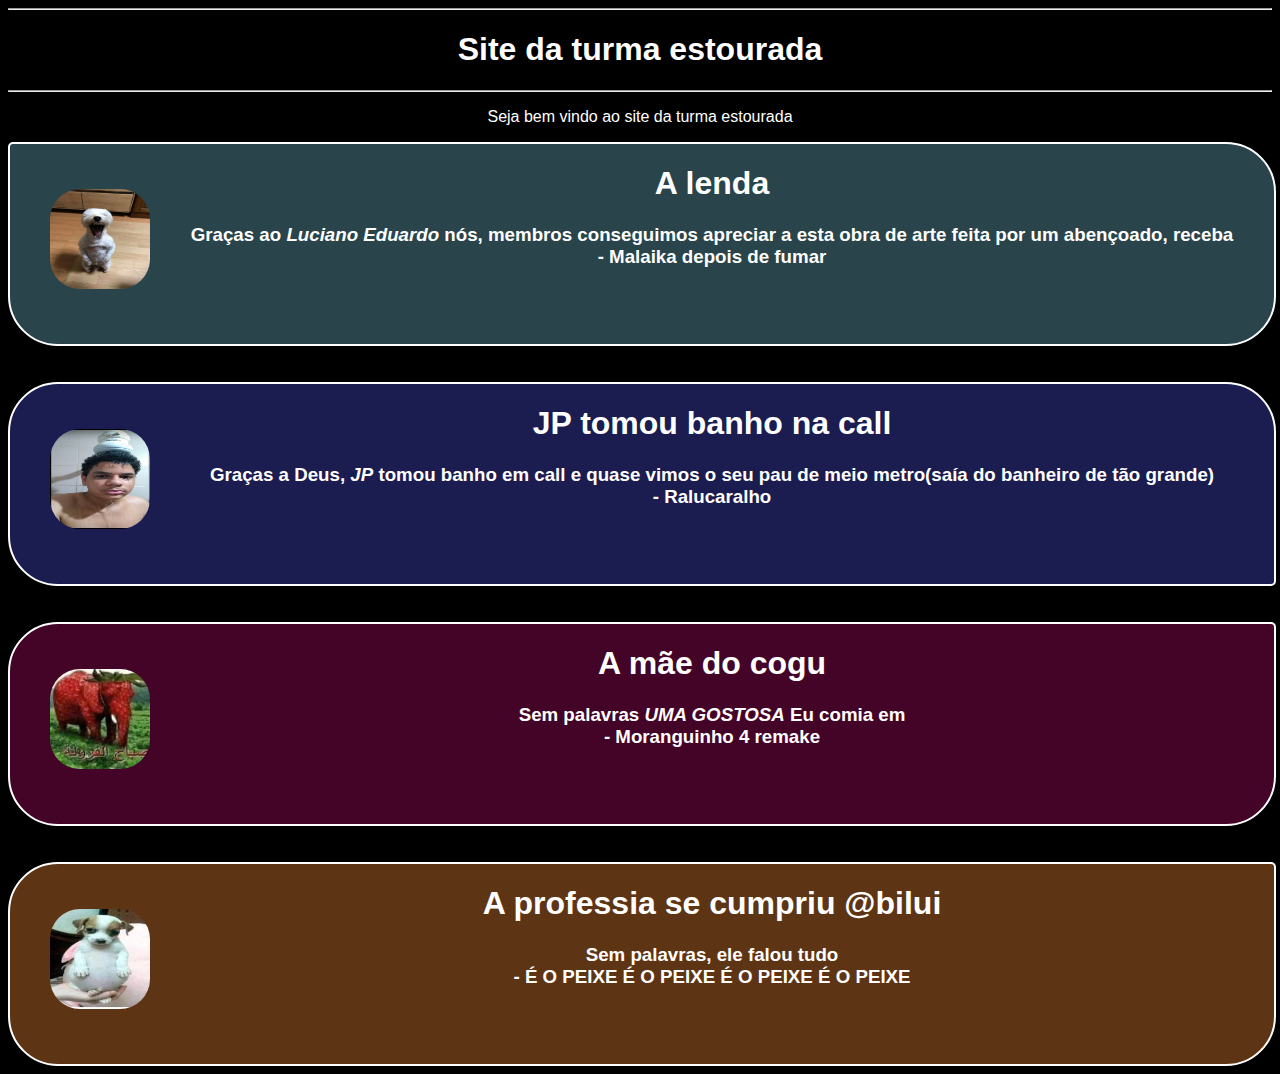
==== index.html @ c14f6e7d "initial commit" ====
<!DOCTYPE html>
<html lang="en">
<head>
    <meta charset="UTF-8">
    <meta http-equiv="X-UA-Compatible" content="IE=edge">
    <meta name="viewport" content="width=device-width, initial-scale=1.0">
    <title>Turma estourada</title>
    <link rel="stylesheet" href="style.css">
</head>
<body class="c">
    <header>
        <hr class="c">
        <h1 class="c">Site da turma estourada</h1><hr>
    </header>
    <main>
        <p class="c">Seja bem vindo ao site da turma estourada</p>

    </main>
    <div style="border: solid 2px; width: 100%; height: 200px; background-color: rgb(41, 68, 75); border-radius: 5px 50px 50px 50px;">
        <img src="Deus.png" width="100px" height="100px" style="margin-top: 45px; margin-left: 40px; border-radius: 30px; float: left;">
        <h1>A lenda</h1>
        <h3>Graças ao <i>Luciano Eduardo</i> nós, membros conseguimos apreciar a esta obra de arte feita por um abençoado, receba <br> - Malaika depois de fumar</h3>
    </div>
    <br><br>
    <div style="border: solid 2px; width: 100%; height: 200px; background-color: rgb(27, 28, 80); border-radius: 50px 50px 5px 50px;">
        <img src="jp.png" width="100px" height="100px" style="margin-top: 45px; margin-left: 40px; border-radius: 30px; float: left;">
        <h1>JP tomou banho na call</h1>
        <h3>Graças a Deus, <i>JP</i> tomou banho em call e quase vimos o seu pau de meio metro(saía do banheiro de tão grande) <br> - Ralucaralho</h3>
    </div><br><br>
    <div style="border: solid 2px; width: 100%; height: 200px; background-color: rgb(68, 4, 39); border-radius: 50px 5px 50px 50px;">
        <img src="elefante.jpg" width="100px" height="100px" style="margin-top: 45px; margin-left: 40px; border-radius: 30px; float: left;">
        <h1>A mãe do cogu</h1>
        <h3>Sem palavras <i>UMA GOSTOSA</i> Eu comia em <br> - Moranguinho 4 remake</h3>
    </div><br><br>
    <div style="border: solid 2px; width: 100%; height: 200px; background-color: rgb(94, 53, 20); border-radius: 50px 5px 50px 50px;">
        <img src="tomanocupiranha.jpg" width="100px" height="100px" style="margin-top: 45px; margin-left: 40px; border-radius: 30px; float: left;">
        <h1>A professia se cumpriu @bilui</h1>
        <h3>Sem palavras,<i></i> ele falou tudo <br> - É O PEIXE É O PEIXE É O PEIXE É O PEIXE</h3>
    </div>
</body>
</html>
---- style.css ----
.c {
    background-color: black;
    color: white;
    font-family: Arial;
    text-align: center;
}
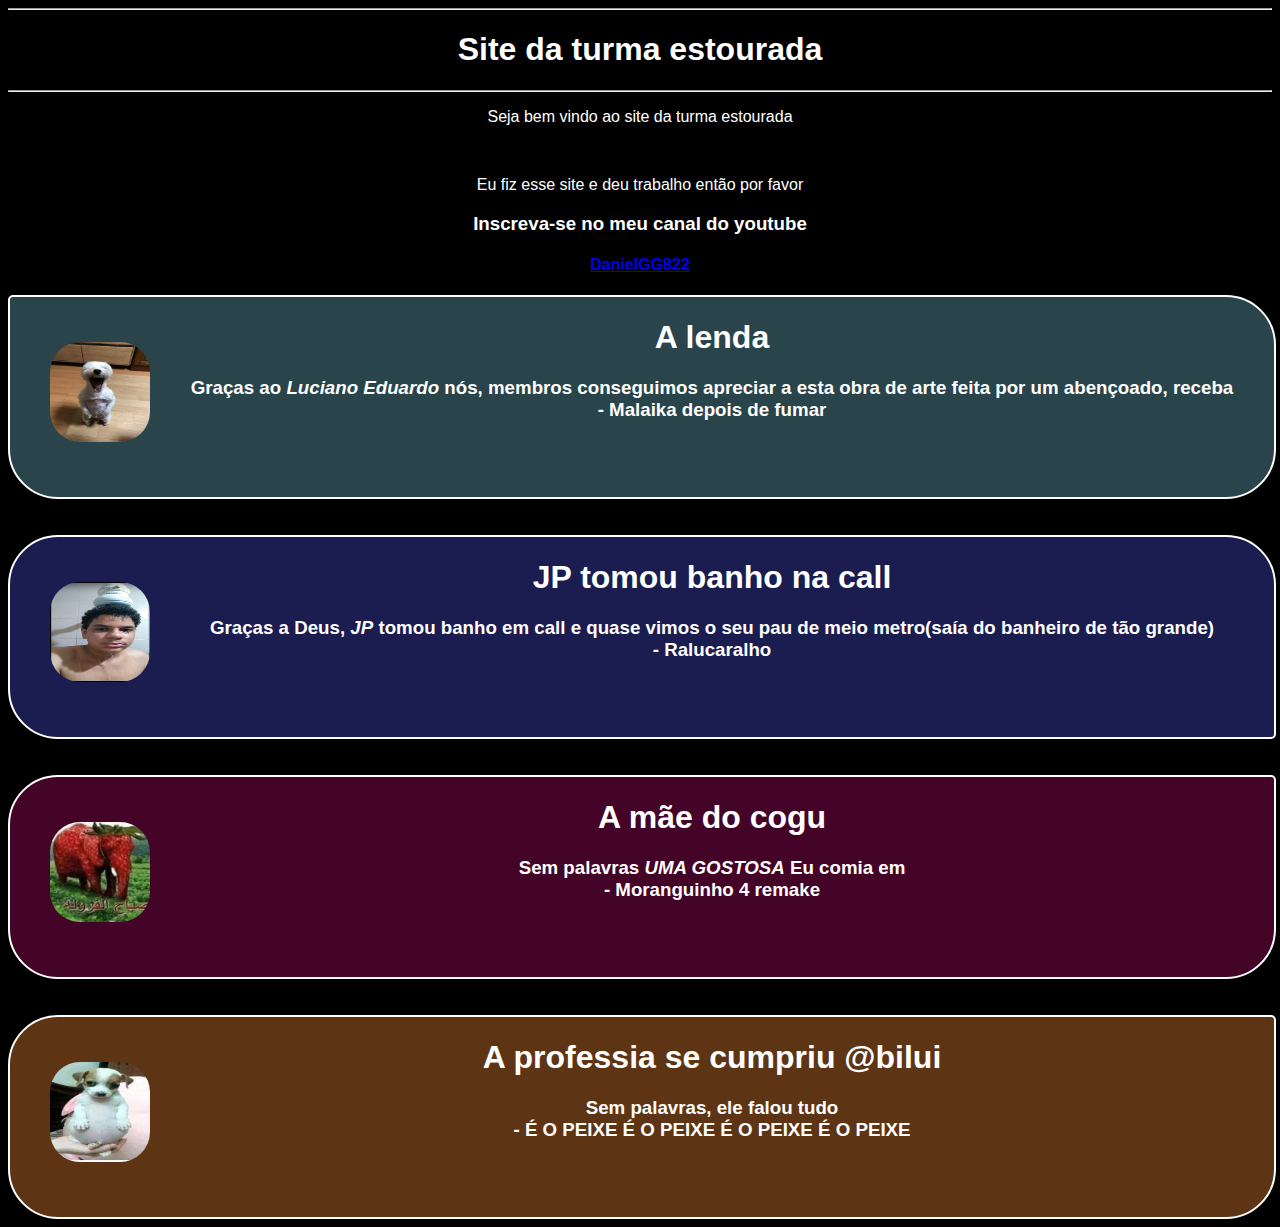
==== commit 9c89ac26: "Update index.html" ====
--- a/index.html
+++ b/index.html
@@ -14,6 +14,11 @@
     </header>
     <main>
         <p class="c">Seja bem vindo ao site da turma estourada</p>
+        <br><p>Eu fiz esse site e deu trabalho então por favor</p>
+        <h3>Inscreva-se no meu canal do youtube</h3>
+        <a href="https://www.youtube.com/@DanielGG822html">
+            <h4>DanielGG822</h4>
+        </a>
 
     </main>
     <div style="border: solid 2px; width: 100%; height: 200px; background-color: rgb(41, 68, 75); border-radius: 5px 50px 50px 50px;">
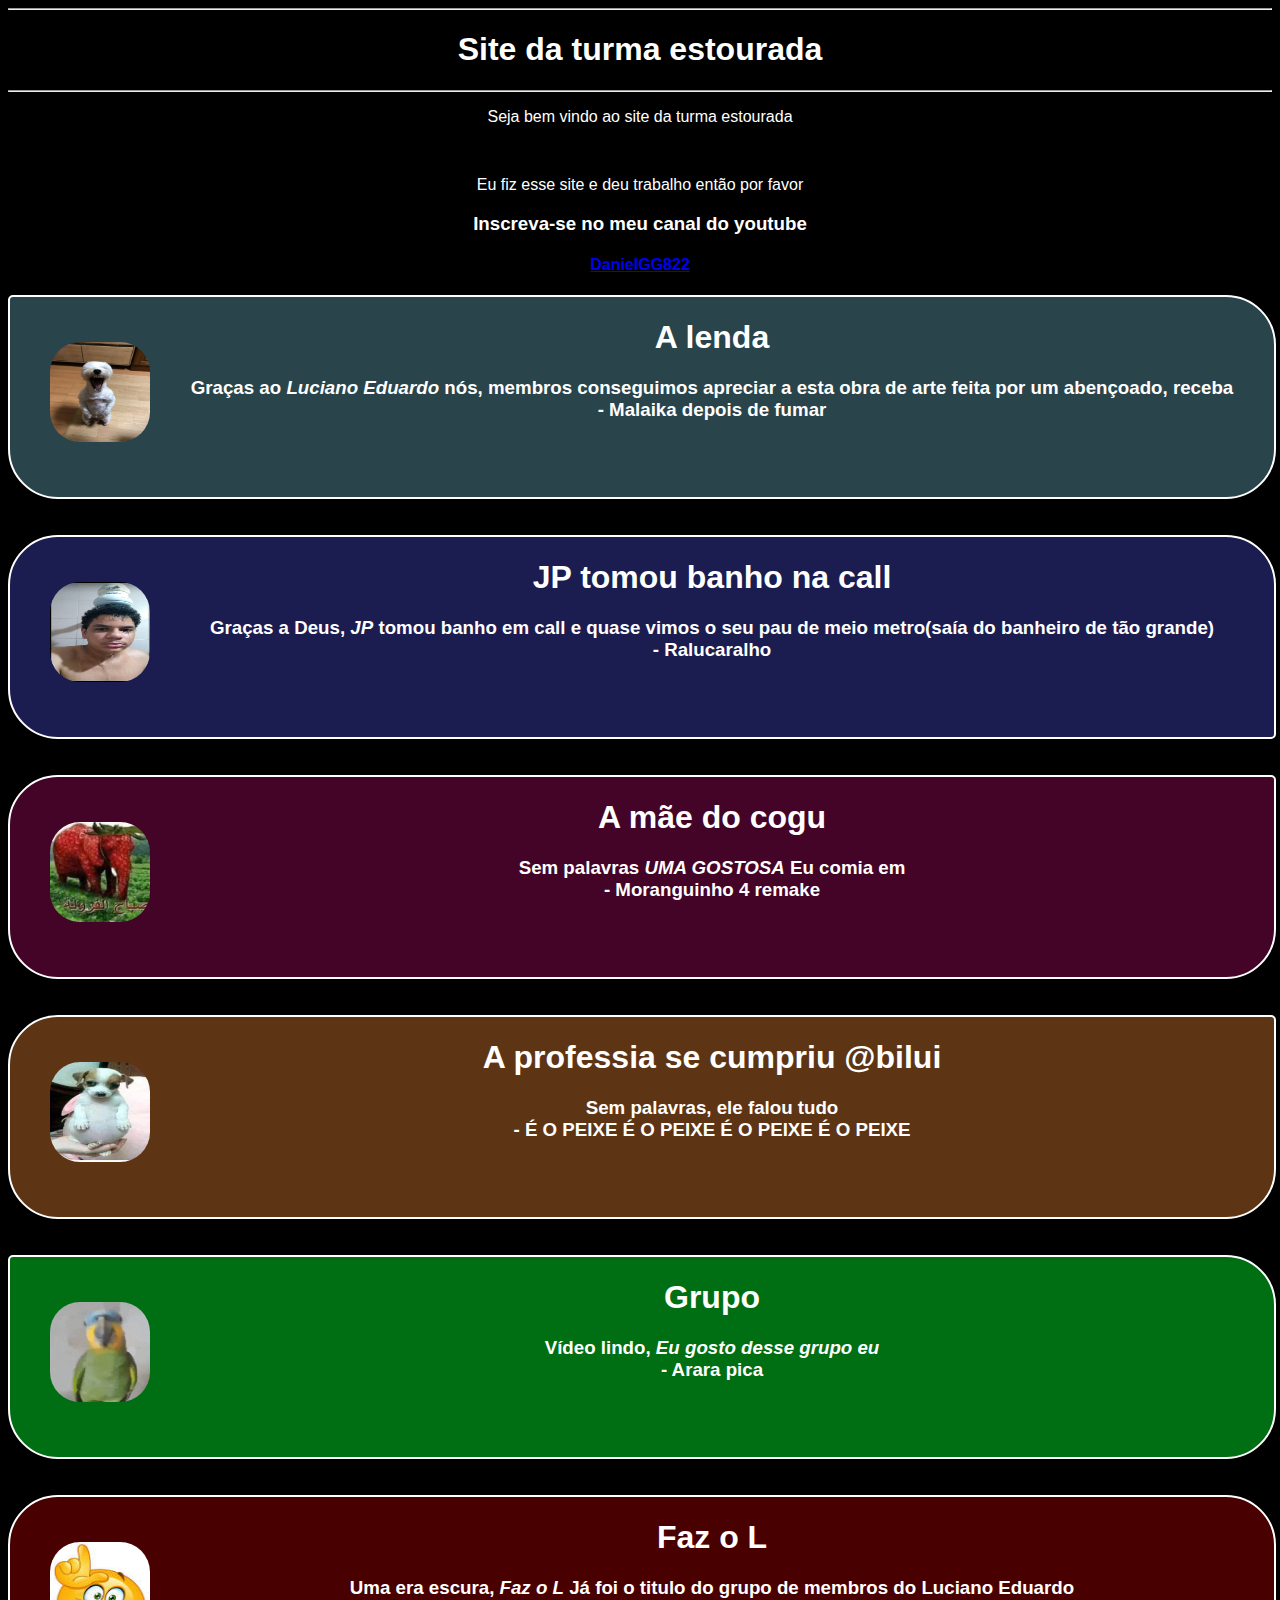
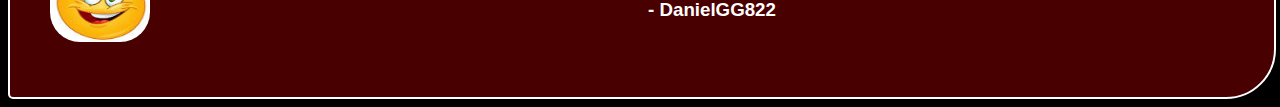
==== commit 6df1ac61: "update 2" ====
--- a/index.html
+++ b/index.html
@@ -41,6 +41,17 @@
         <img src="tomanocupiranha.jpg" width="100px" height="100px" style="margin-top: 45px; margin-left: 40px; border-radius: 30px; float: left;">
         <h1>A professia se cumpriu @bilui</h1>
         <h3>Sem palavras,<i></i> ele falou tudo <br> - É O PEIXE É O PEIXE É O PEIXE É O PEIXE</h3>
+    </div><br><br>
+    <div style="border: solid 2px; width: 100%; height: 200px; background-color: rgb(0, 110, 18); border-radius: 5px 50px 50px 50px;">
+        <img src="grupolindo.gif" width="100px" height="100px" style="margin-top: 45px; margin-left: 40px; border-radius: 30px; float: left;">
+        <h1>Grupo</h1>
+        <h3>Vídeo lindo,<i> Eu gosto desse grupo eu</i> <br> - Arara pica</h3>
+    </div>
+    <br><br>
+    <div style="border: solid 2px; width: 100%; height: 200px; background-color: rgb(73, 0, 0); border-radius: 50px 50px 50px 5px;">
+        <img src="fazoel1.jpg" width="100px" height="100px" style="margin-top: 45px; margin-left: 40px; border-radius: 30px; float: left;">
+        <h1>Faz o L</h1>
+        <h3>Uma era escura, <i>Faz o L</i> Já foi o titulo do grupo de membros do Luciano Eduardo<br> - DanielGG822</h3>
     </div>
 </body>
 </html>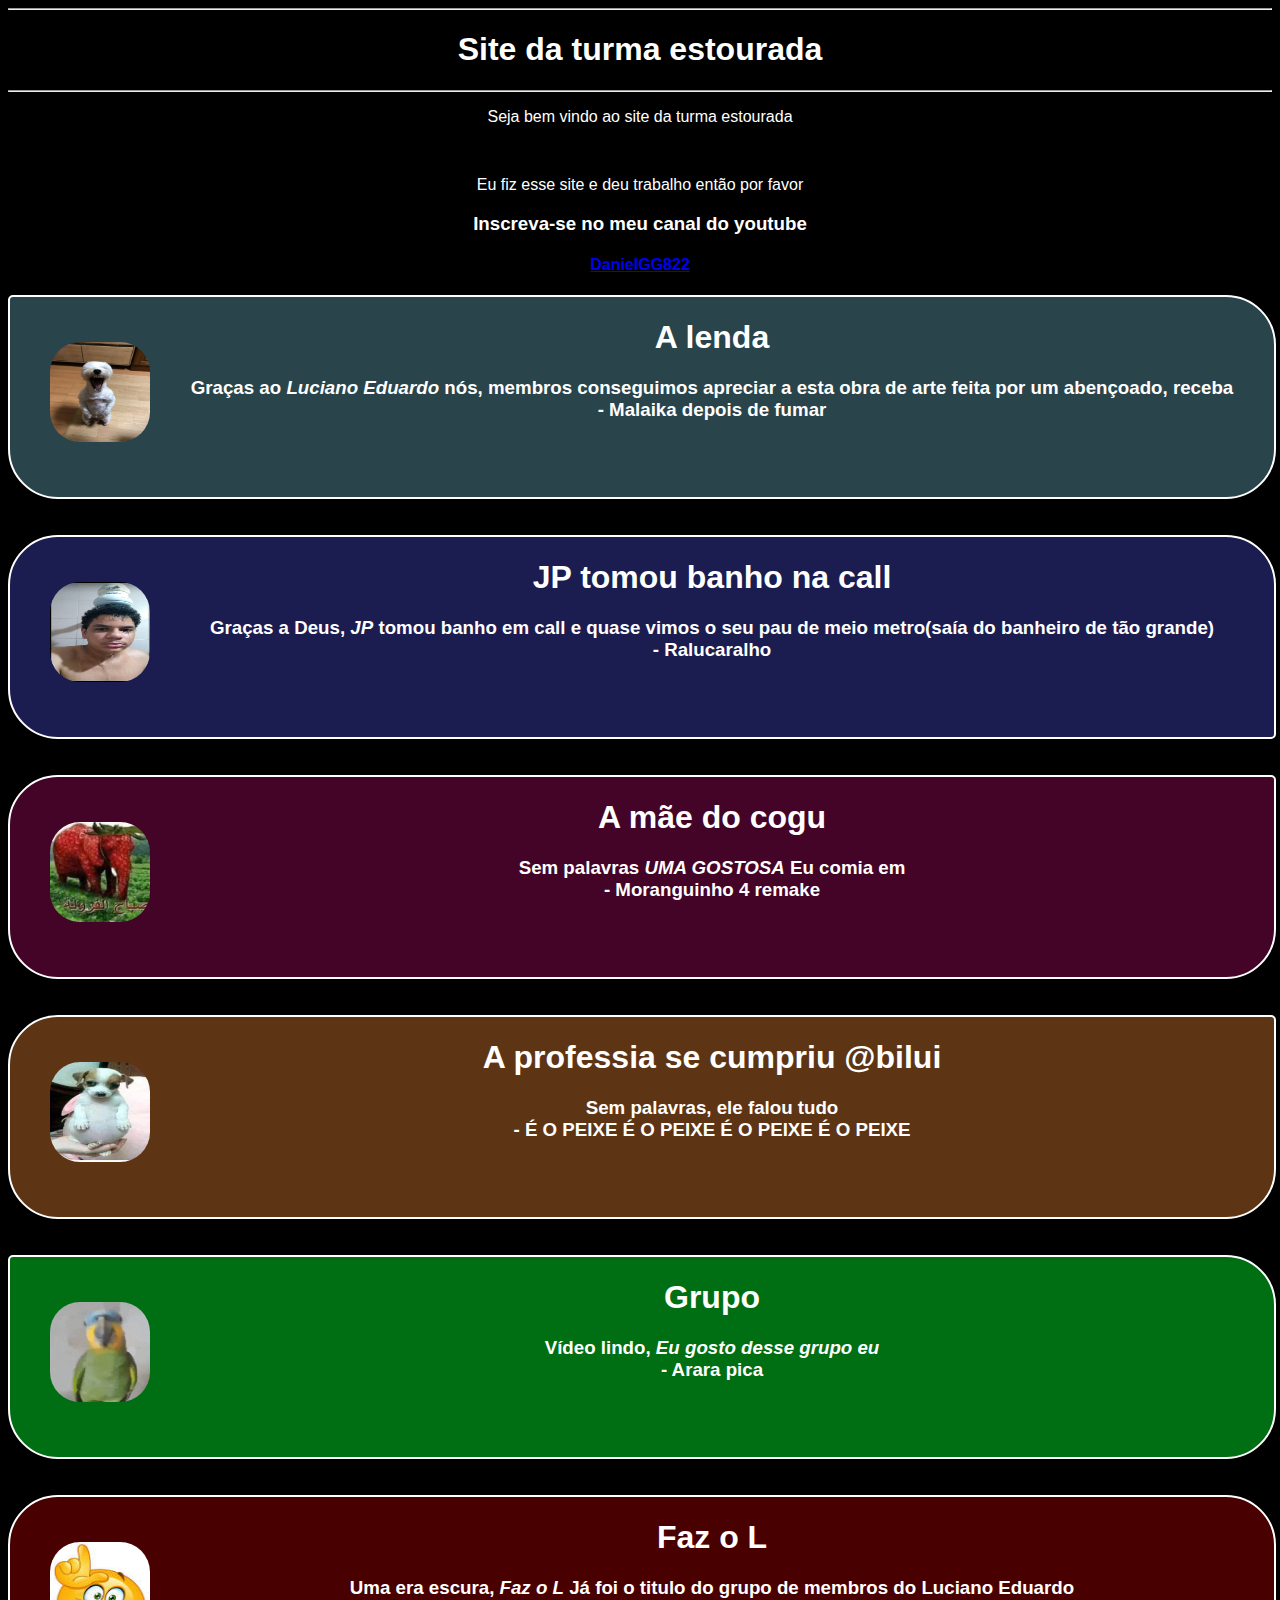
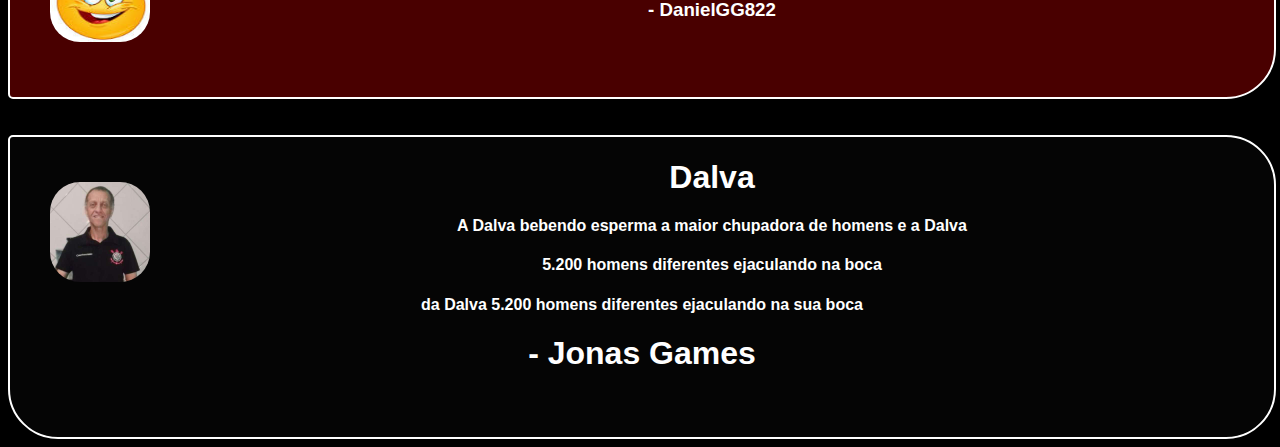
==== commit 9a81f90c: "update 3" ====
--- a/index.html
+++ b/index.html
@@ -53,5 +53,14 @@
         <h1>Faz o L</h1>
         <h3>Uma era escura, <i>Faz o L</i> Já foi o titulo do grupo de membros do Luciano Eduardo<br> - DanielGG822</h3>
     </div>
+    <br><br>
+    <div style="border: solid 2px; width: 100%; height: 300px; background-color: rgb(5, 5, 5); border-radius: 5px 50px 50px 50px;">
+        <img src="dalva.png" width="100px" height="100px" style="margin-top: 45px; margin-left: 40px; border-radius: 30px; float: left;">
+        <h1>Dalva</h1>
+        <h4>A Dalva bebendo esperma a maior chupadora de homens e a Dalva</h4>
+        <h4>5.200 homens diferentes ejaculando na boca</h4>
+        <h4>da Dalva 5.200 homens diferentes ejaculando na sua boca</h4>
+        <h1>- Jonas Games</h1>
+    </div>
 </body>
 </html>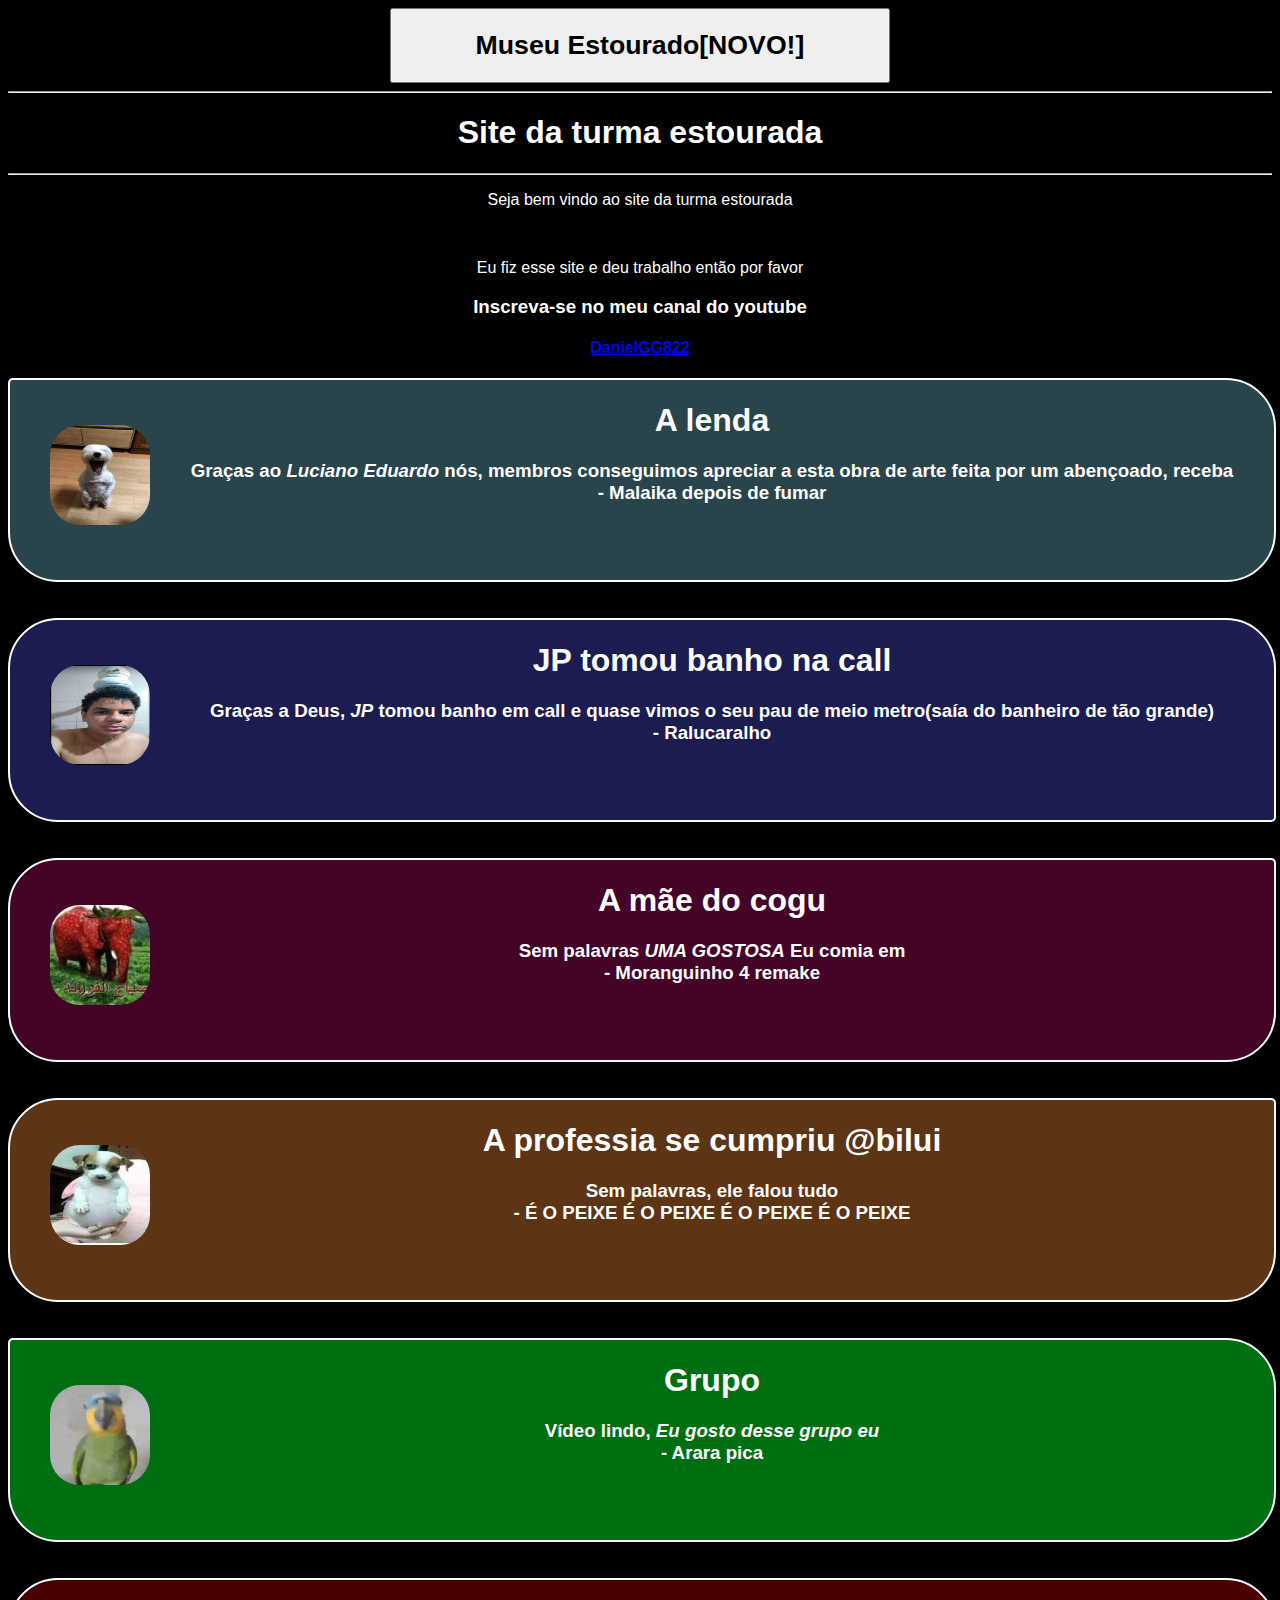
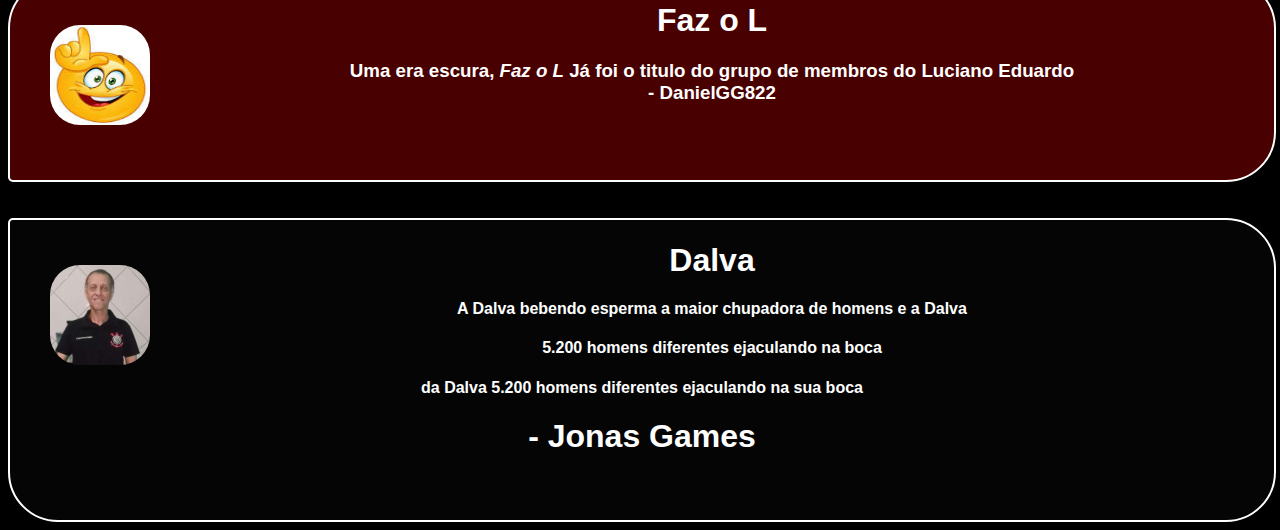
==== commit 9053c3d5: "museu estourado" ====
--- a/index.html
+++ b/index.html
@@ -7,8 +7,11 @@
     <title>Turma estourada</title>
     <link rel="stylesheet" href="style.css">
 </head>
-<body class="c">
+<body class="c"> <!--Este é o index.html, existe somente este código html no site-->
     <header>
+        <a href="/museu/museu.html">
+            <button style="height: 75px; width: 500px;"><h1>Museu Estourado[NOVO!]</h1></button>
+        </a>
         <hr class="c">
         <h1 class="c">Site da turma estourada</h1><hr>
     </header>
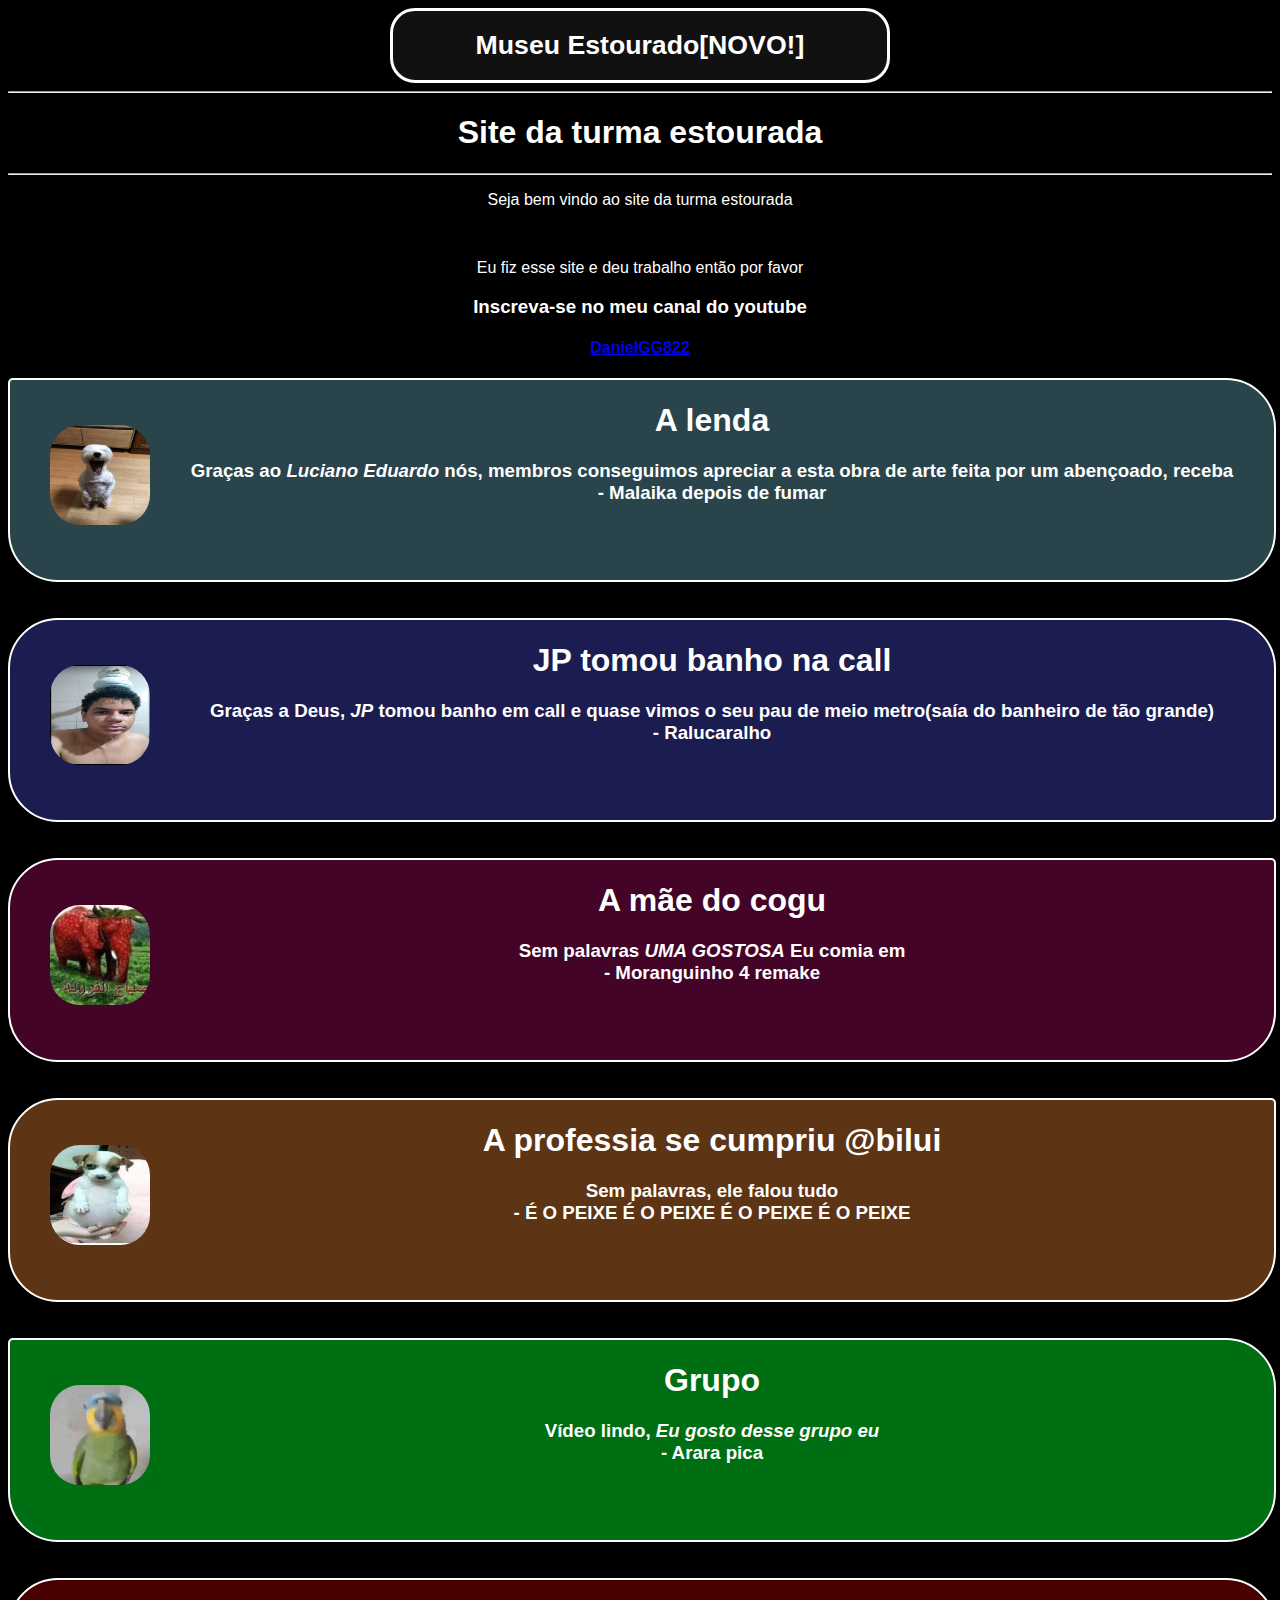
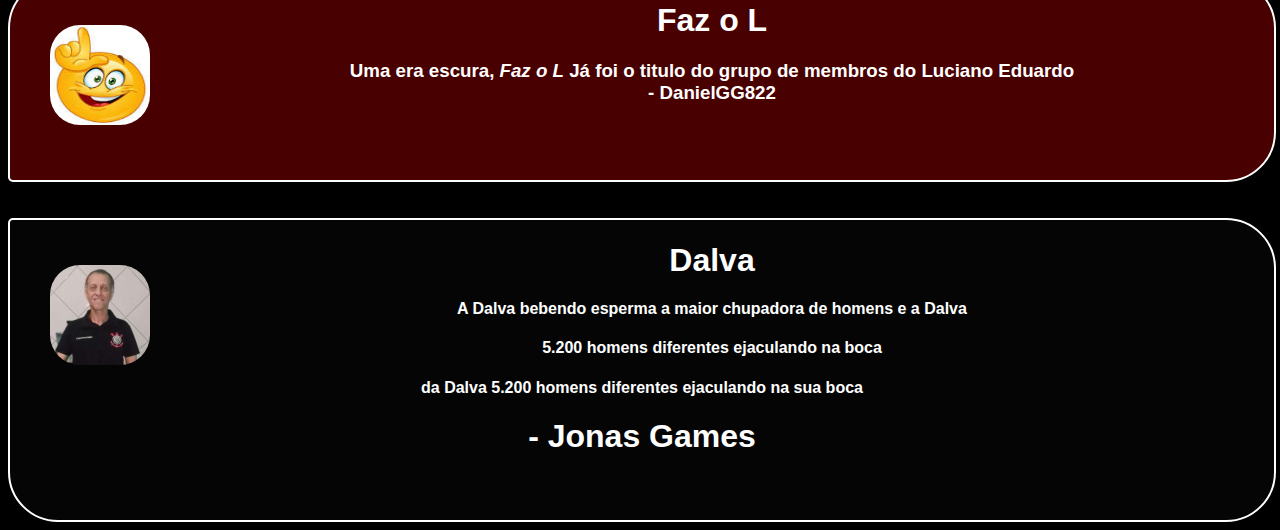
==== commit 2e9fbd80: "fix update" ====
--- a/index.html
+++ b/index.html
@@ -9,7 +9,7 @@
 </head>
 <body class="c"> <!--Este é o index.html, existe somente este código html no site-->
     <header>
-        <a href="/museu/museu.html">
+        <a href="/museu.html">
             <button style="height: 75px; width: 500px;"><h1>Museu Estourado[NOVO!]</h1></button>
         </a>
         <hr class="c">
--- a/style.css
+++ b/style.css
@@ -3,4 +3,12 @@
     color: white;
     font-family: Arial;
     text-align: center;
+} /*eu fiz o básico de css então tem somente 1 código css e é bem pequeno
+agora eu vou mostrar as imagens*/
+
+button {
+    background-color: rgb(17, 17, 17);
+    color: white;
+    border: solid 3px;
+    border-radius: 25px;
 }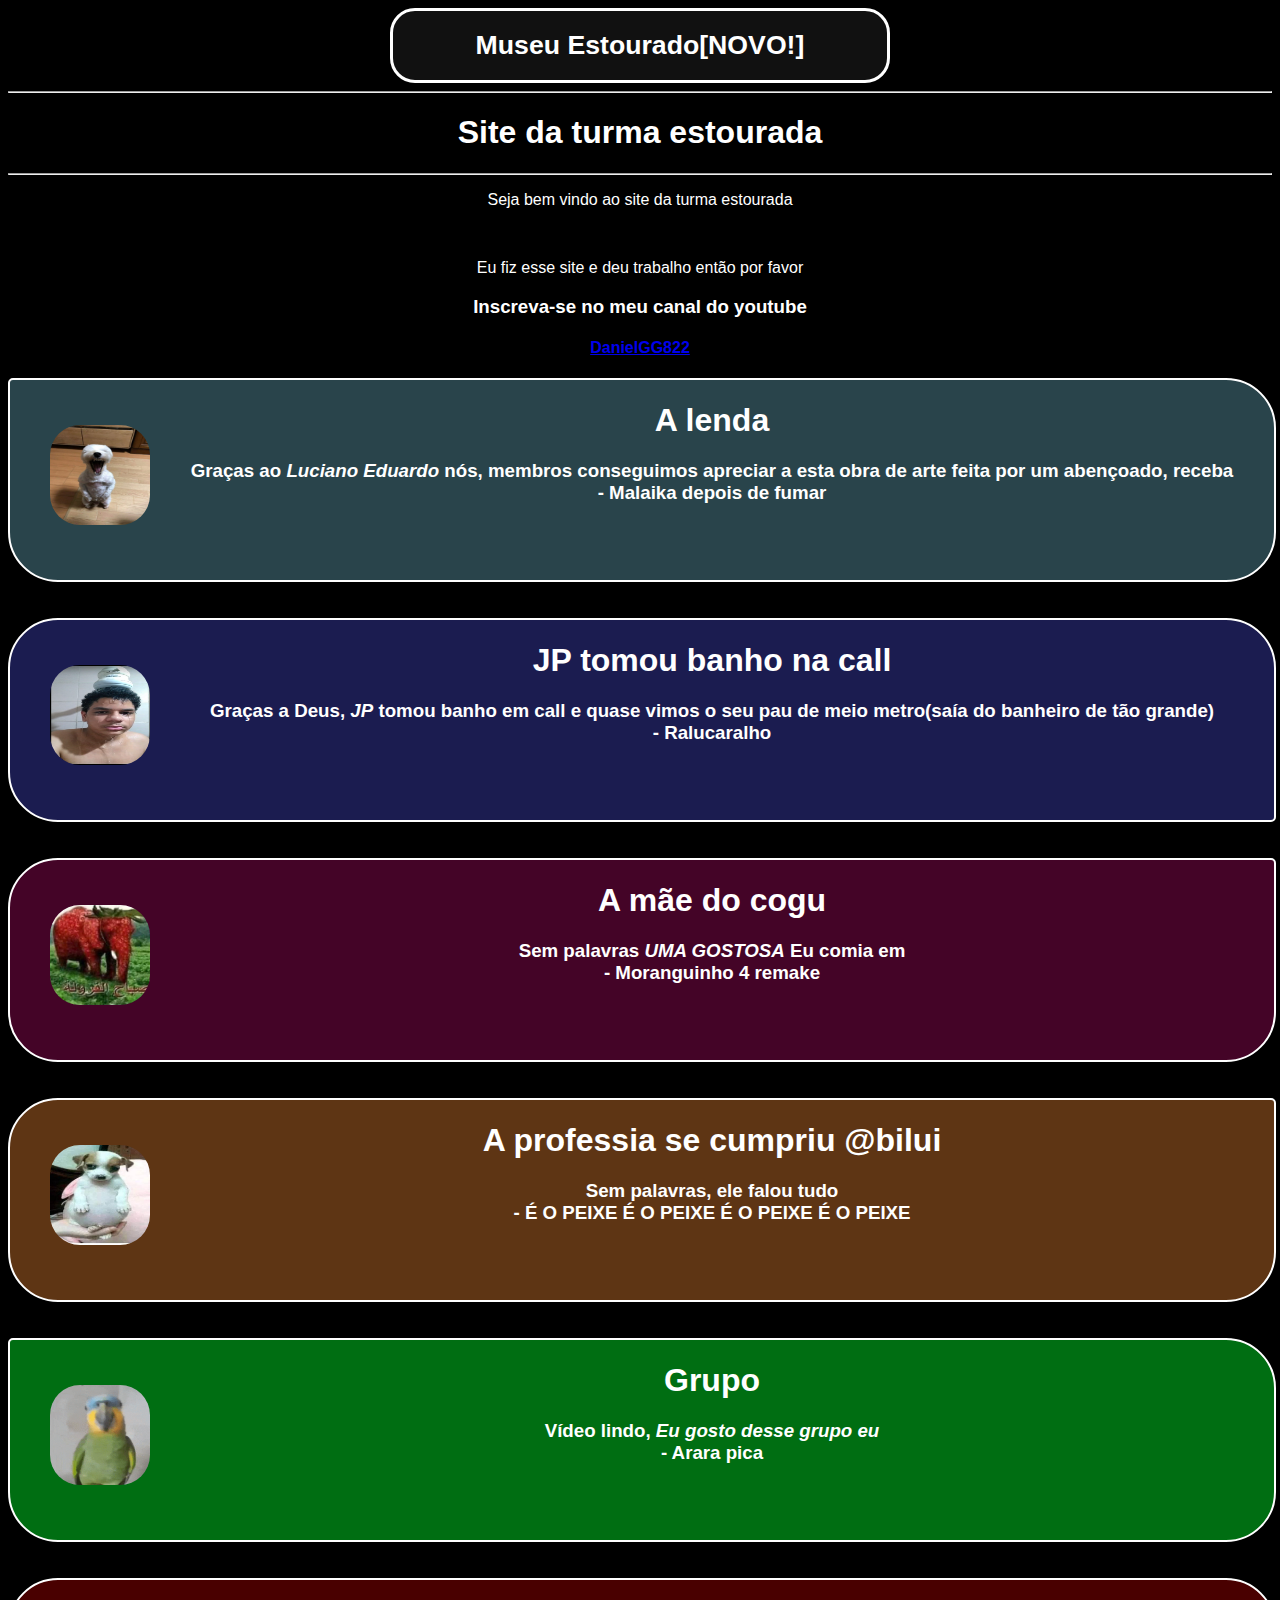
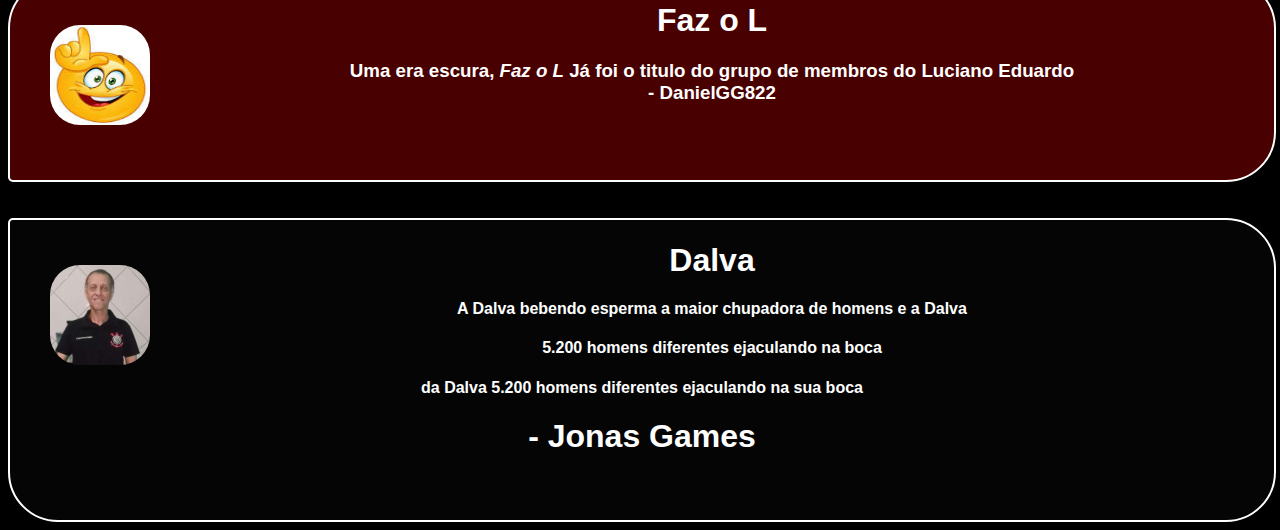
==== commit d4454623: "fix update" ====
--- a/index.html
+++ b/index.html
@@ -9,7 +9,7 @@
 </head>
 <body class="c"> <!--Este é o index.html, existe somente este código html no site-->
     <header>
-        <a href="/museu.html">
+        <a href="site-estourado/museu.html">
             <button style="height: 75px; width: 500px;"><h1>Museu Estourado[NOVO!]</h1></button>
         </a>
         <hr class="c">
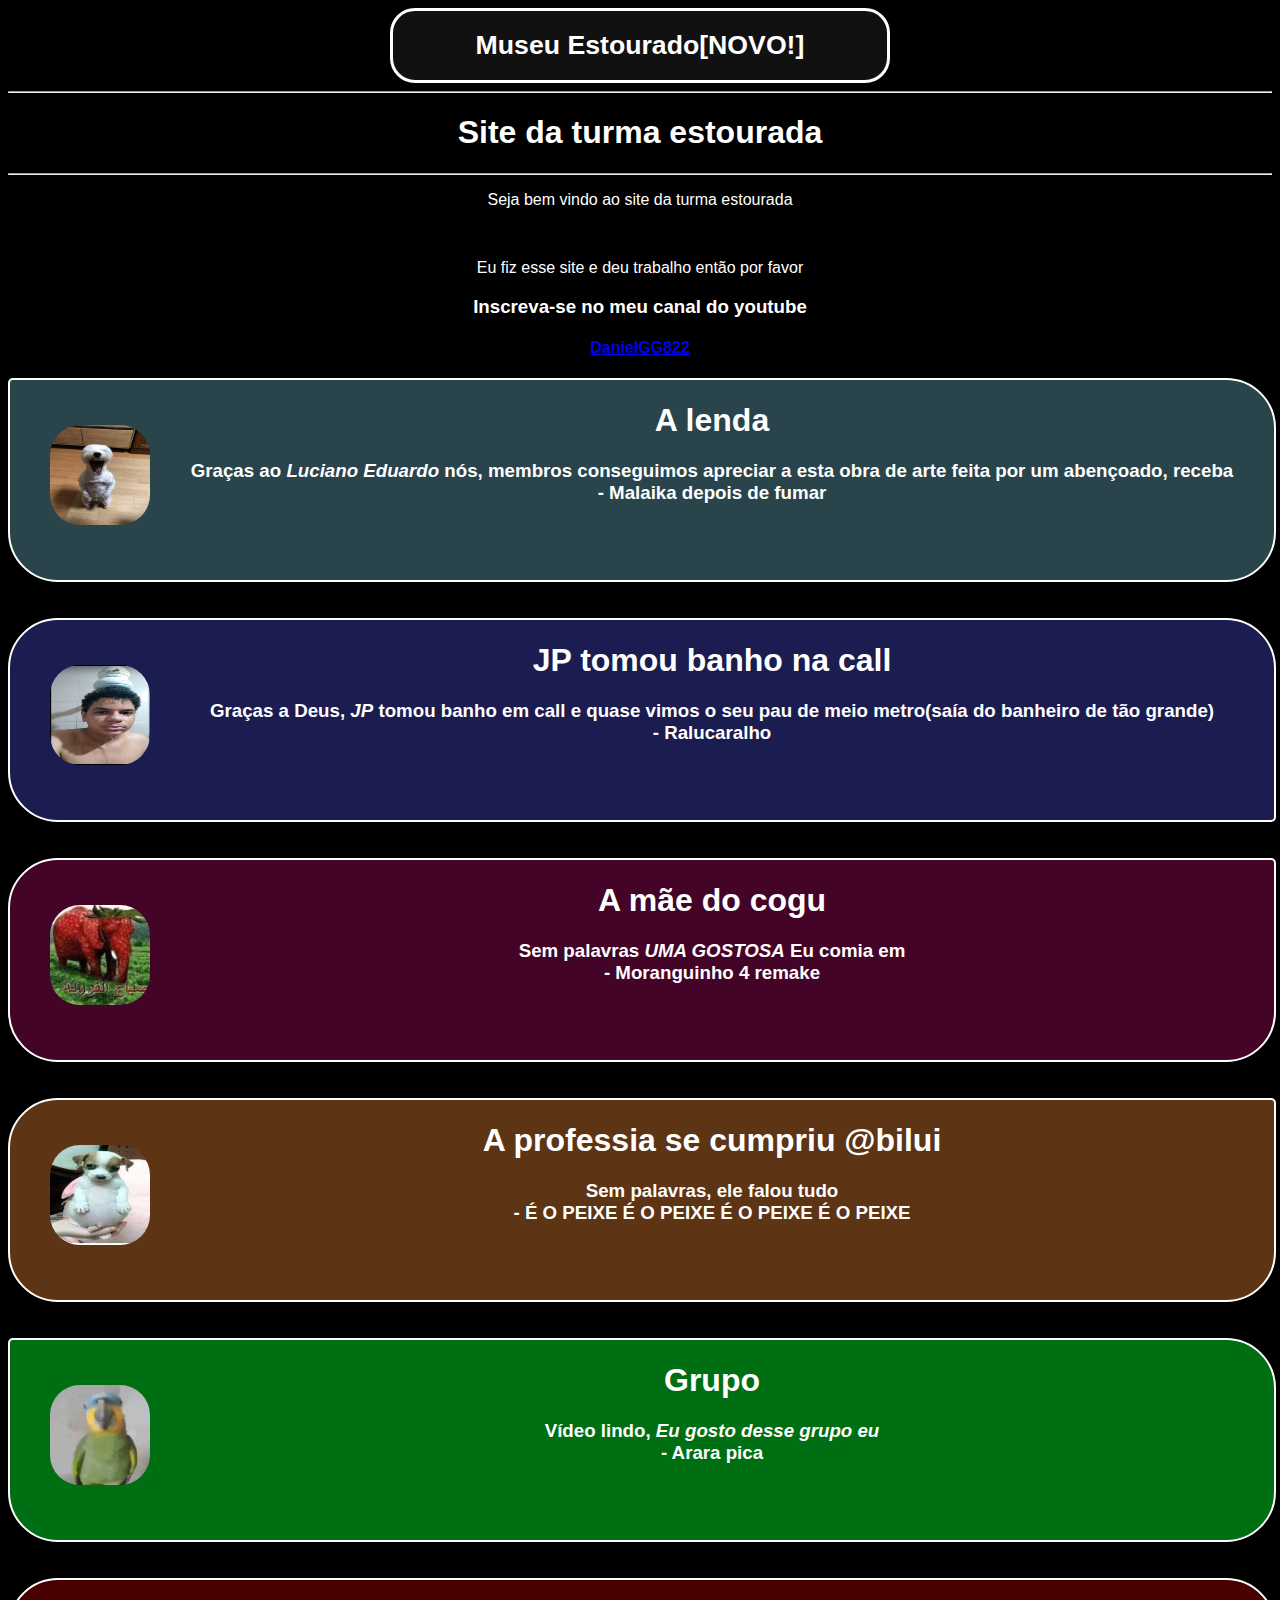
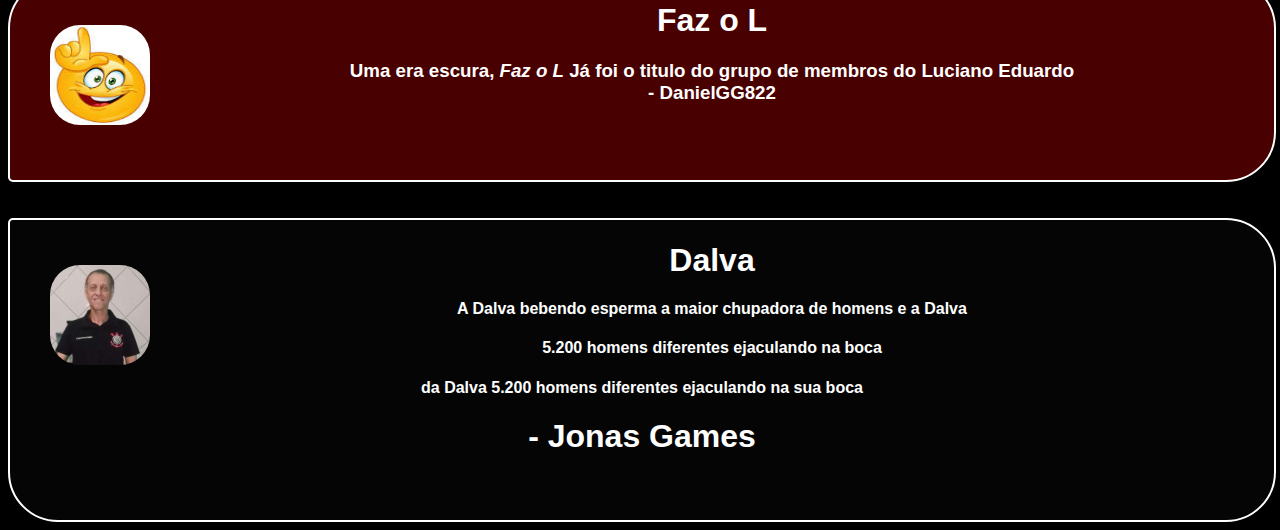
==== commit 97088ba5: "fix update" ====
--- a/index.html
+++ b/index.html
@@ -9,7 +9,7 @@
 </head>
 <body class="c"> <!--Este é o index.html, existe somente este código html no site-->
     <header>
-        <a href="site-estourado/museu.html">
+        <a href="./museu.html">
             <button style="height: 75px; width: 500px;"><h1>Museu Estourado[NOVO!]</h1></button>
         </a>
         <hr class="c">
